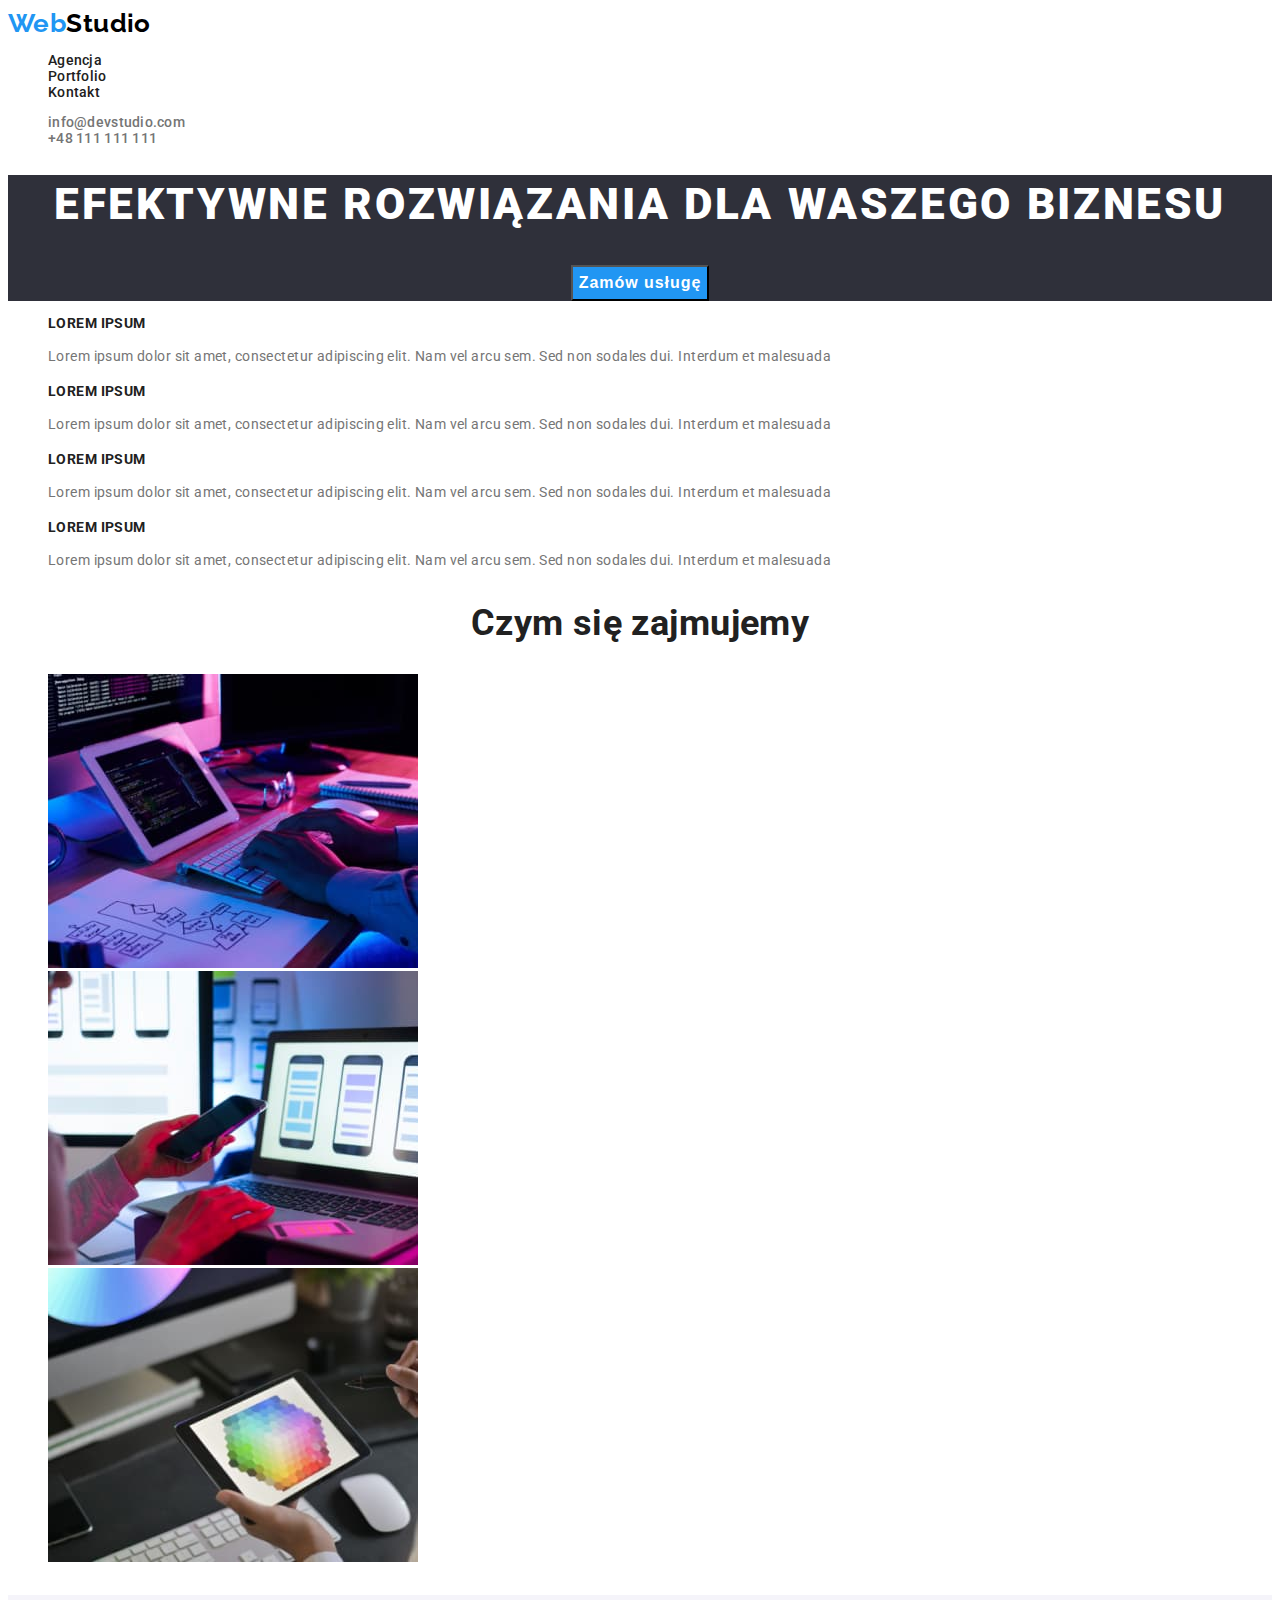
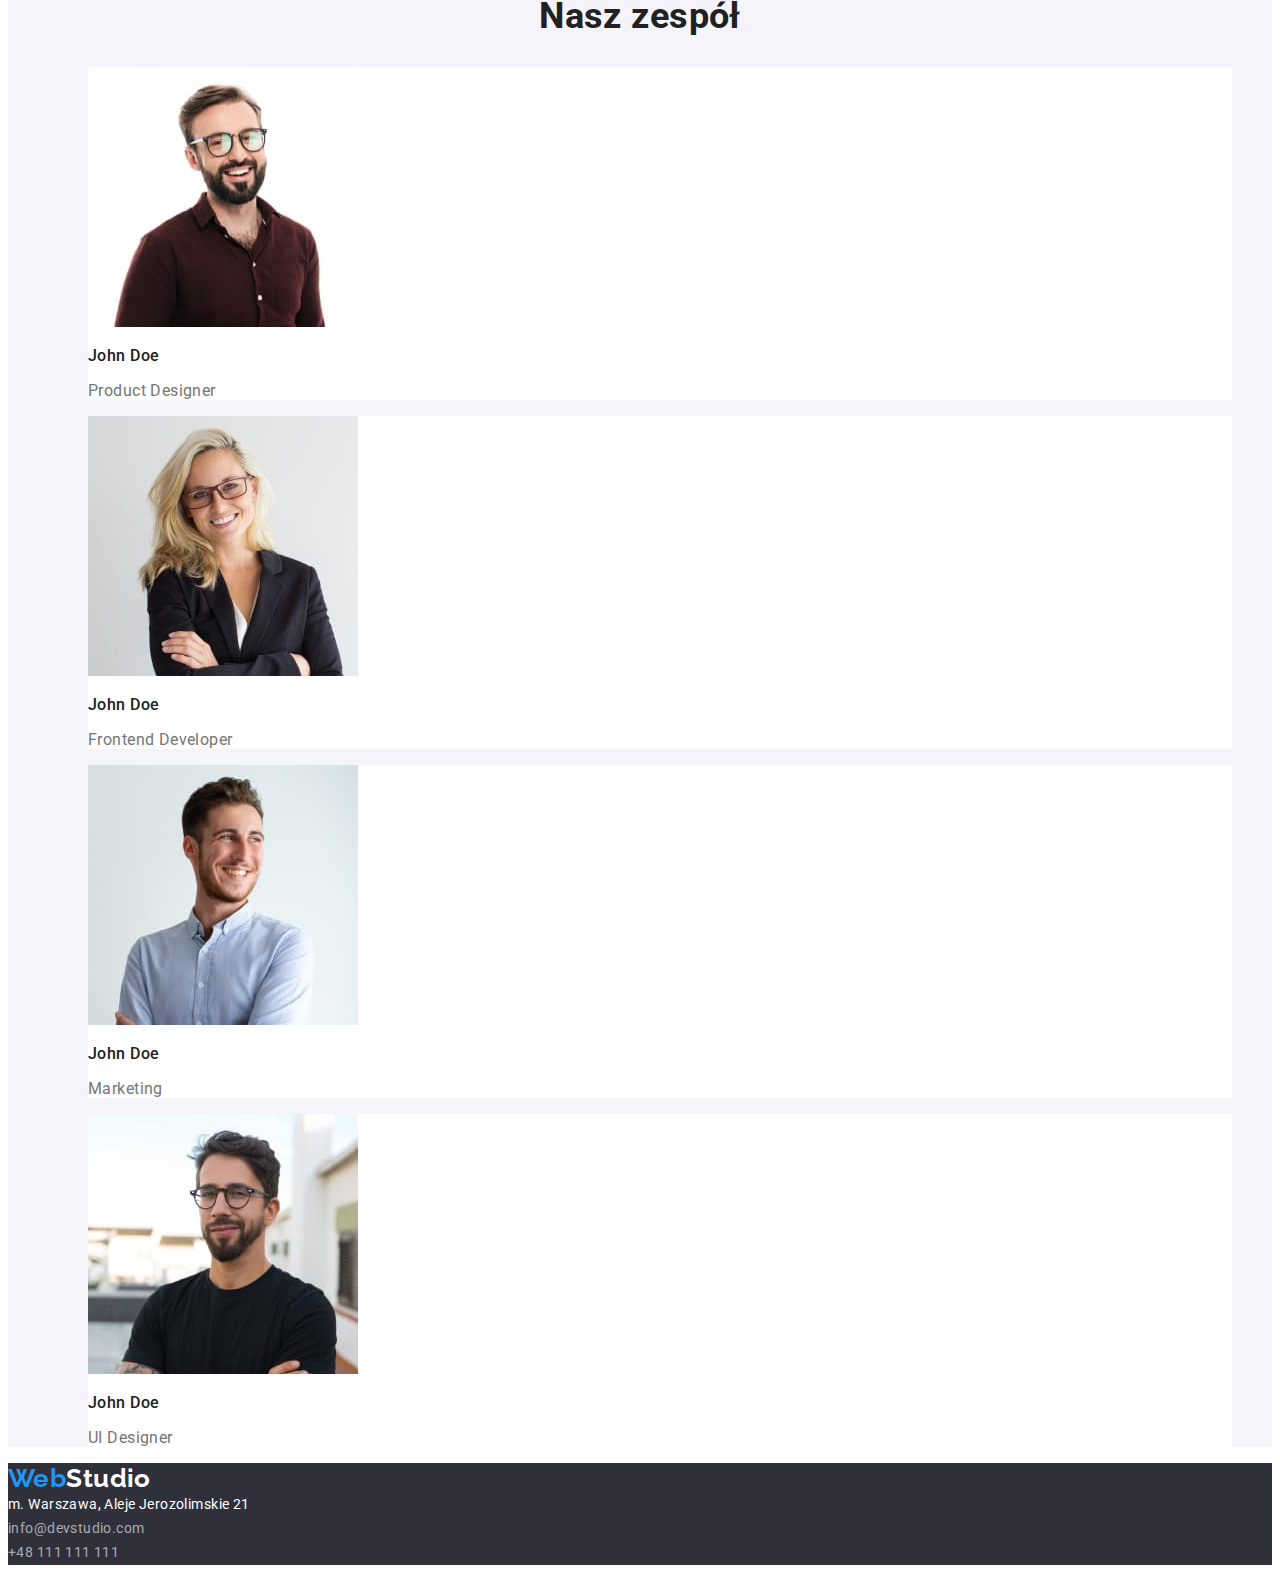
==== index.html @ fa57ab21 "initialize repo" ====
<!DOCTYPE html>
<html lang="pl">
    <head>
        <meta charset="UTF-8" />
        <meta http-equiv="X-UA-Compatible" content="IE=edge" />
        <meta name="viewport" content="width=device-width, initial-scale=1.0" />
        <title>WebStudio</title>
        <link rel="preconnect" href="https://fonts.googleapis.com" />
        <link rel="preconnect" href="https://fonts.gstatic.com" crossorigin />
        <link
            href="https://fonts.googleapis.com/css2?family=Raleway:wght@700&family=Roboto:wght@400;500;700;900&display=swap"
            rel="stylesheet"
        />
        <link rel="stylesheet" href="./css/styles.css" />
    </head>
    <body>
        <header class="header">
            <a class="logo" href="./index.html"
                ><span class="theme-color">Web</span>Studio</a
            >
            <nav class="nav">
                <ul class="nav-items">
                    <li class="header-item nav-item">
                        <a href="./index.html">Agencja</a>
                    </li>
                    <li class="header-item nav-item">
                        <a href="./portfolio.html">Portfolio</a>
                    </li>
                    <li class="header-item nav-item">
                        <a href="#">Kontakt</a>
                    </li>
                </ul>
            </nav>
            <ul class="contact-items">
                <li class="header-item contact-item">
                    <a href="mailto:info@devstudio.com">info@devstudio.com</a>
                </li>
                <li class="header-item contact-item">
                    <a href="tel:+48111111111">+48 111 111 111</a>
                </li>
            </ul>
        </header>
        <main>
            <section class="heading-section">
                <h1 class="heading-title">
                    Efektywne rozwiązania dla waszego biznesu
                </h1>
                <button class="heading-button" type="button">
                    Zamów usługę
                </button>
            </section>
            <section class="lorem-section">
                <ul class="lorem-items">
                    <li class="lorem-item">
                        <h3 class="lorem-title">lorem ipsum</h3>
                        <p class="lorem-text">
                            Lorem ipsum dolor sit amet, consectetur adipiscing
                            elit. Nam vel arcu sem. Sed non sodales dui.
                            Interdum et malesuada
                        </p>
                    </li>
                    <li class="lorem-item">
                        <h3 class="lorem-title">lorem ipsum</h3>
                        <p class="lorem-text">
                            Lorem ipsum dolor sit amet, consectetur adipiscing
                            elit. Nam vel arcu sem. Sed non sodales dui.
                            Interdum et malesuada
                        </p>
                    </li>
                    <li class="lorem-item">
                        <h3 class="lorem-title">lorem ipsum</h3>
                        <p class="lorem-text">
                            Lorem ipsum dolor sit amet, consectetur adipiscing
                            elit. Nam vel arcu sem. Sed non sodales dui.
                            Interdum et malesuada
                        </p>
                    </li>
                    <li class="lorem-item">
                        <h3 class="lorem-title">lorem ipsum</h3>
                        <p class="lorem-text">
                            Lorem ipsum dolor sit amet, consectetur adipiscing
                            elit. Nam vel arcu sem. Sed non sodales dui.
                            Interdum et malesuada
                        </p>
                    </li>
                </ul>
            </section>
            <section class="aboutus-section">
                <h2 class="section-title">Czym się zajmujemy</h2>
                <ul class="aboutus-items">
                    <li class="aboutus-item">
                        <img
                            width="370"
                            height="294"
                            src="./images/img-1.jpg"
                            alt="programista piszący kod na tablecie"
                        />
                    </li>
                    <li class="aboutus-item">
                        <img
                            width="370"
                            height="294"
                            src="./images/img-2.jpg"
                            alt="pracownik i widoczny na ekranie laptopa mobilny wygląd tworzonej aplikacji"
                        />
                    </li>
                    <li class="aboutus-item">
                        <img
                            width="370"
                            height="294"
                            src="./images/img-3.jpg"
                            alt="pracownik dobierający kolor z palety kolorów na tablecie"
                        />
                    </li>
                </ul>
            </section>
            <section class="team-section">
                <h2 class="section-title">Nasz zespół</h2>
                <ul class="team-items">
                    <li class="team-item">
                        <figure class="team-figure">
                            <img
                                class="team-img"
                                width="270"
                                height="260"
                                src="./images/team-1.jpg"
                                alt="zdjęcie Product Designera"
                            />
                            <figcaption>
                                <h3 class="team-name">John Doe</h3>
                                <p class="team-position">Product Designer</p>
                            </figcaption>
                        </figure>
                    </li>
                    <li class="team-item">
                        <figure class="team-figure">
                            <img
                                class="team-img"
                                width="270"
                                height="260"
                                src="./images/team-2.jpg"
                                alt="zdjęcie Frontend Developera"
                            />
                            <figcaption>
                                <h3 class="team-name">John Doe</h3>
                                <p class="team-position">Frontend Developer</p>
                            </figcaption>
                        </figure>
                    </li>
                    <li class="team-item">
                        <figure class="team-figure">
                            <img
                                class="team-img"
                                width="270"
                                height="260"
                                src="./images/team-3.jpg"
                                alt="zdjęcie specjalisty Marketingu"
                            />
                            <figcaption>
                                <h3 class="team-name">John Doe</h3>
                                <p class="team-position">Marketing</p>
                            </figcaption>
                        </figure>
                    </li>
                    <li class="team-item">
                        <figure class="team-figure">
                            <img
                                class="team-img"
                                width="270"
                                height="260"
                                src="./images/team-4.jpg"
                                alt="zdjęcie UI Designera"
                            />
                            <figcaption>
                                <h3 class="team-name">John Doe</h3>
                                <p class="team-position">UI Designer</p>
                            </figcaption>
                        </figure>
                    </li>
                </ul>
            </section>
        </main>
        <footer class="footer">
            <a class="logo" href="./index.html"
                ><span class="theme-color">Web</span>Studio</a
            >
            <address class="address">
                <span class="address-loc"
                    >m. Warszawa, Aleje Jerozolimskie 21</span
                ><br />
                <a class="address-contact" href="mailto:info@devstudio.com"
                    >info@devstudio.com</a
                ><br />
                <a class="address-contact" href="tel:+48111111111"
                    >+48 111 111 111</a
                >
            </address>
        </footer>
    </body>
</html>
---- css/styles.css ----
:root {
    --theme-color: #2196f3;
    --white: #fff;
    --black: #000000;
    --dark-grey: #212121;
    --light-grey: #757575;
    --white-transparent: #ffffff99;
    --background-light: #e5e5e5;
    --background-grey: #f5f4fa;
    --background-dark: #2f303a;
    --portfolio-border: #eeeeee;
}

body {
    font-family: 'Roboto', sans-serif;
    color: var(--dark-grey);
    font-size: 14px;
    letter-spacing: 0.03em;
}

/* header */

.header {
    background-color: var(--white);
}

.header a,
.footer a {
    text-decoration: none;
}

.logo {
    font: 700 26px 'Raleway', sans-serif;
    color: var(--black);
}

.theme-color {
    color: var(--theme-color);
}

.header-item {
    list-style: none;
    font-weight: 500;
    letter-spacing: 0.02em;
}

.nav-item a {
    color: var(--dark-grey);
}

.contact-item a {
    color: var(--light-grey);
}

.header-item a:visited {
    color: inherit;
}

.header-item a:hover,
.header-item a:focus {
    color: var(--theme-color);
}

/* footer */

.footer {
    background-color: var(--background-dark);
}

.footer .logo {
    color: var(--white);
}

.address {
    font-style: normal;
    line-height: 1.71;
}

.address-loc {
    color: var(--white);
}

.address-contact {
    color: var(--white-transparent);
}

.address-contact:hover,
.address-contact:focus {
    color: var(--theme-color);
}

/* AGENCJA */

.section-title {
    font-size: 36px;
    text-align: center;
}

/* heading section */

.heading-section {
    background-color: var(--background-dark);
    text-align: center;
}

.heading-title {
    text-transform: uppercase;
    font-weight: 900;
    font-size: 44px;
    letter-spacing: 0.06em;
    line-height: 1.36;
    color: var(--white);
}

.heading-button {
    font-size: 16px;
    font-weight: 700;
    line-height: 1.88;
    letter-spacing: 0.06em;
    background-color: var(--theme-color);
    color: var(--white);
    cursor: pointer;
}

/* lorem section */

.lorem-section {
    background-color: var(--white);
}

.lorem-item {
    list-style: none;
}

.lorem-title {
    text-transform: uppercase;
    font-size: 14px;
}

.lorem-text {
    line-height: 1.71;
    color: var(--light-grey);
}

/* aboutus section */

.aboutus-section {
    background-color: var(--white);
}

.aboutus-item {
    list-style: none;
}

/* team section */

.team-section {
    background-color: var(--background-grey);
}

.team-item {
    list-style: none;
}

.team-figure {
    background-color: var(--white);
}

.team-name {
    font-weight: 500;
    font-size: 16px;
}

.team-position {
    font-size: 16px;
    color: var(--light-grey);
}

/* PORTFOLIO */

.main {
    background-color: var(--white);
}

.filter-item {
    list-style: none;
}

.filter-btn {
    font-size: 16px;
    font-weight: 500;
    line-height: 1.625;
    background-color: var(--background-grey);
    cursor: pointer;
}

.filter-btn:hover,
.filter-btn:focus {
    background-color: var(--theme-color);
    color: var(--white);
}

.portfolio-item {
    list-style: none;
}

.portfolio-name {
    font-size: 18px;
    font-weight: 700;
    line-height: 2;
    letter-spacing: 0.06em;
}

.portfolio-category {
    font-size: 16px;
    line-height: 1.875;
    color: var(--light-grey);
}
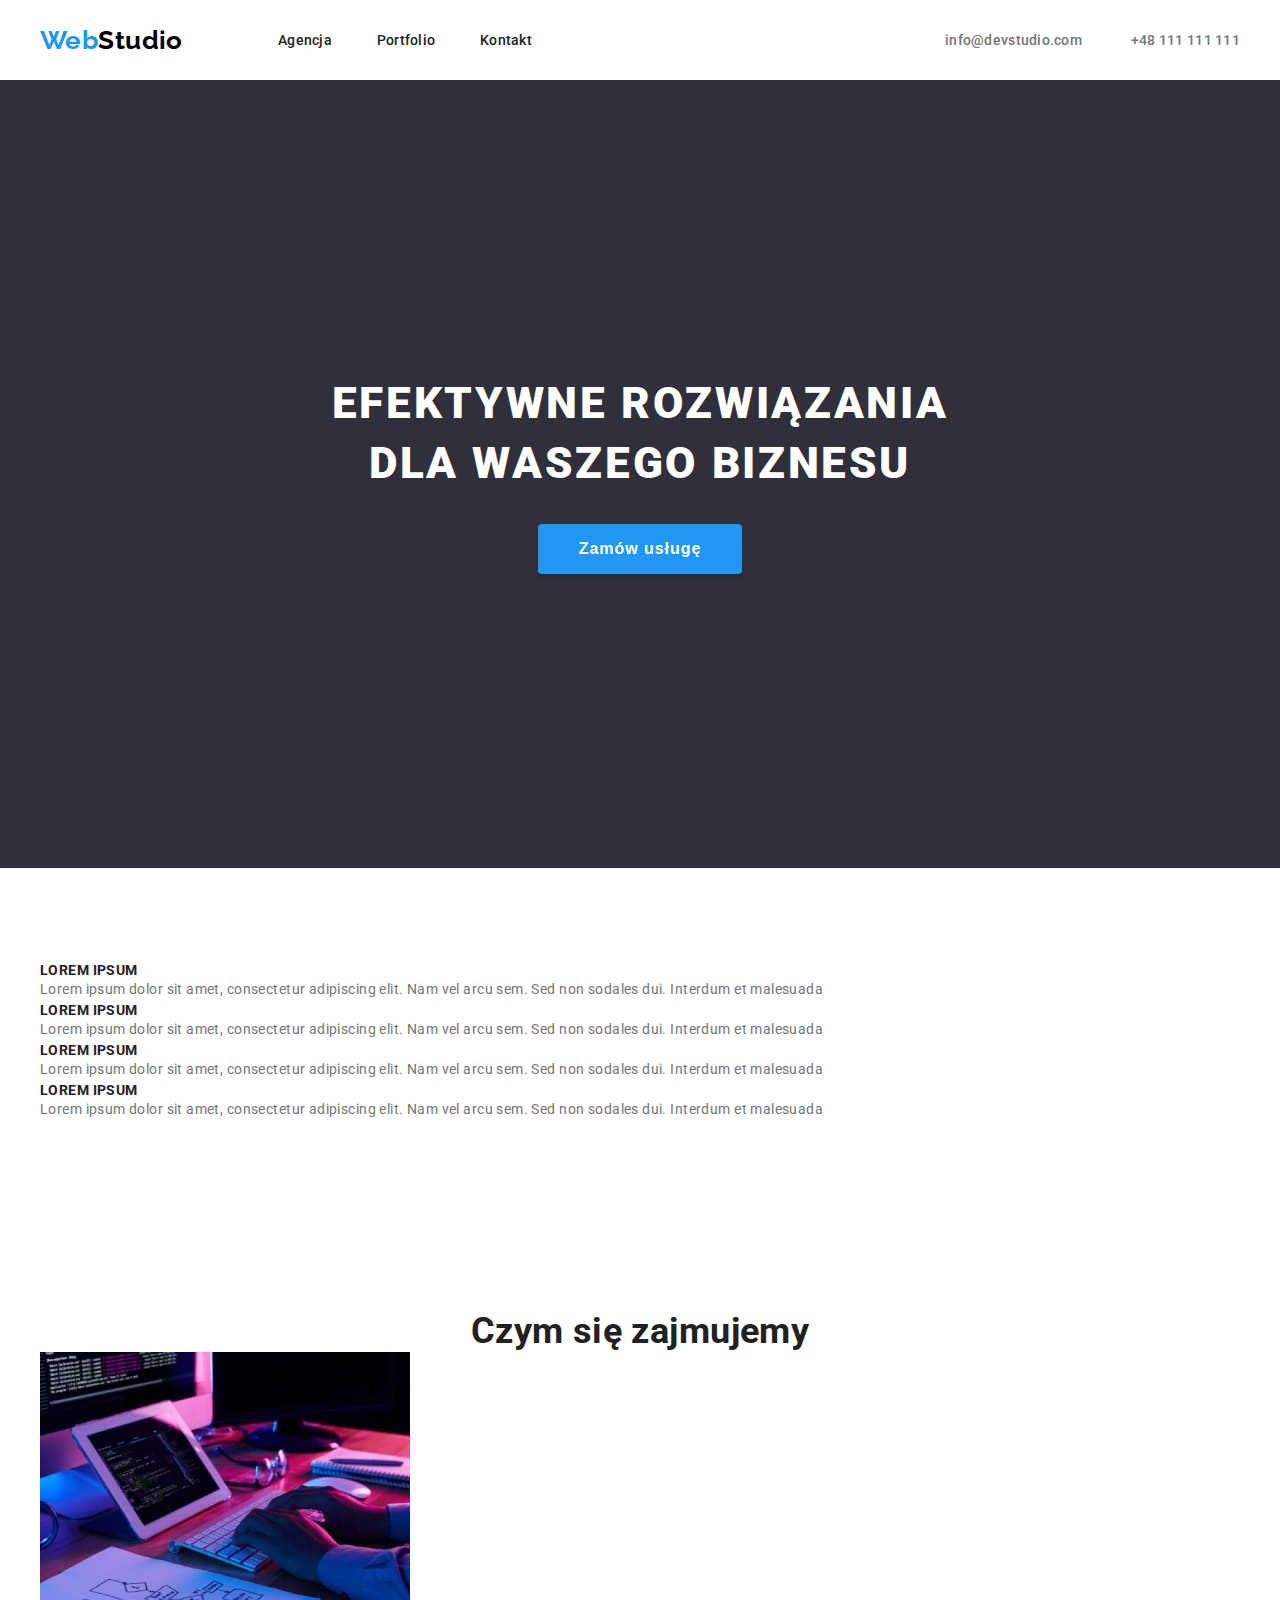
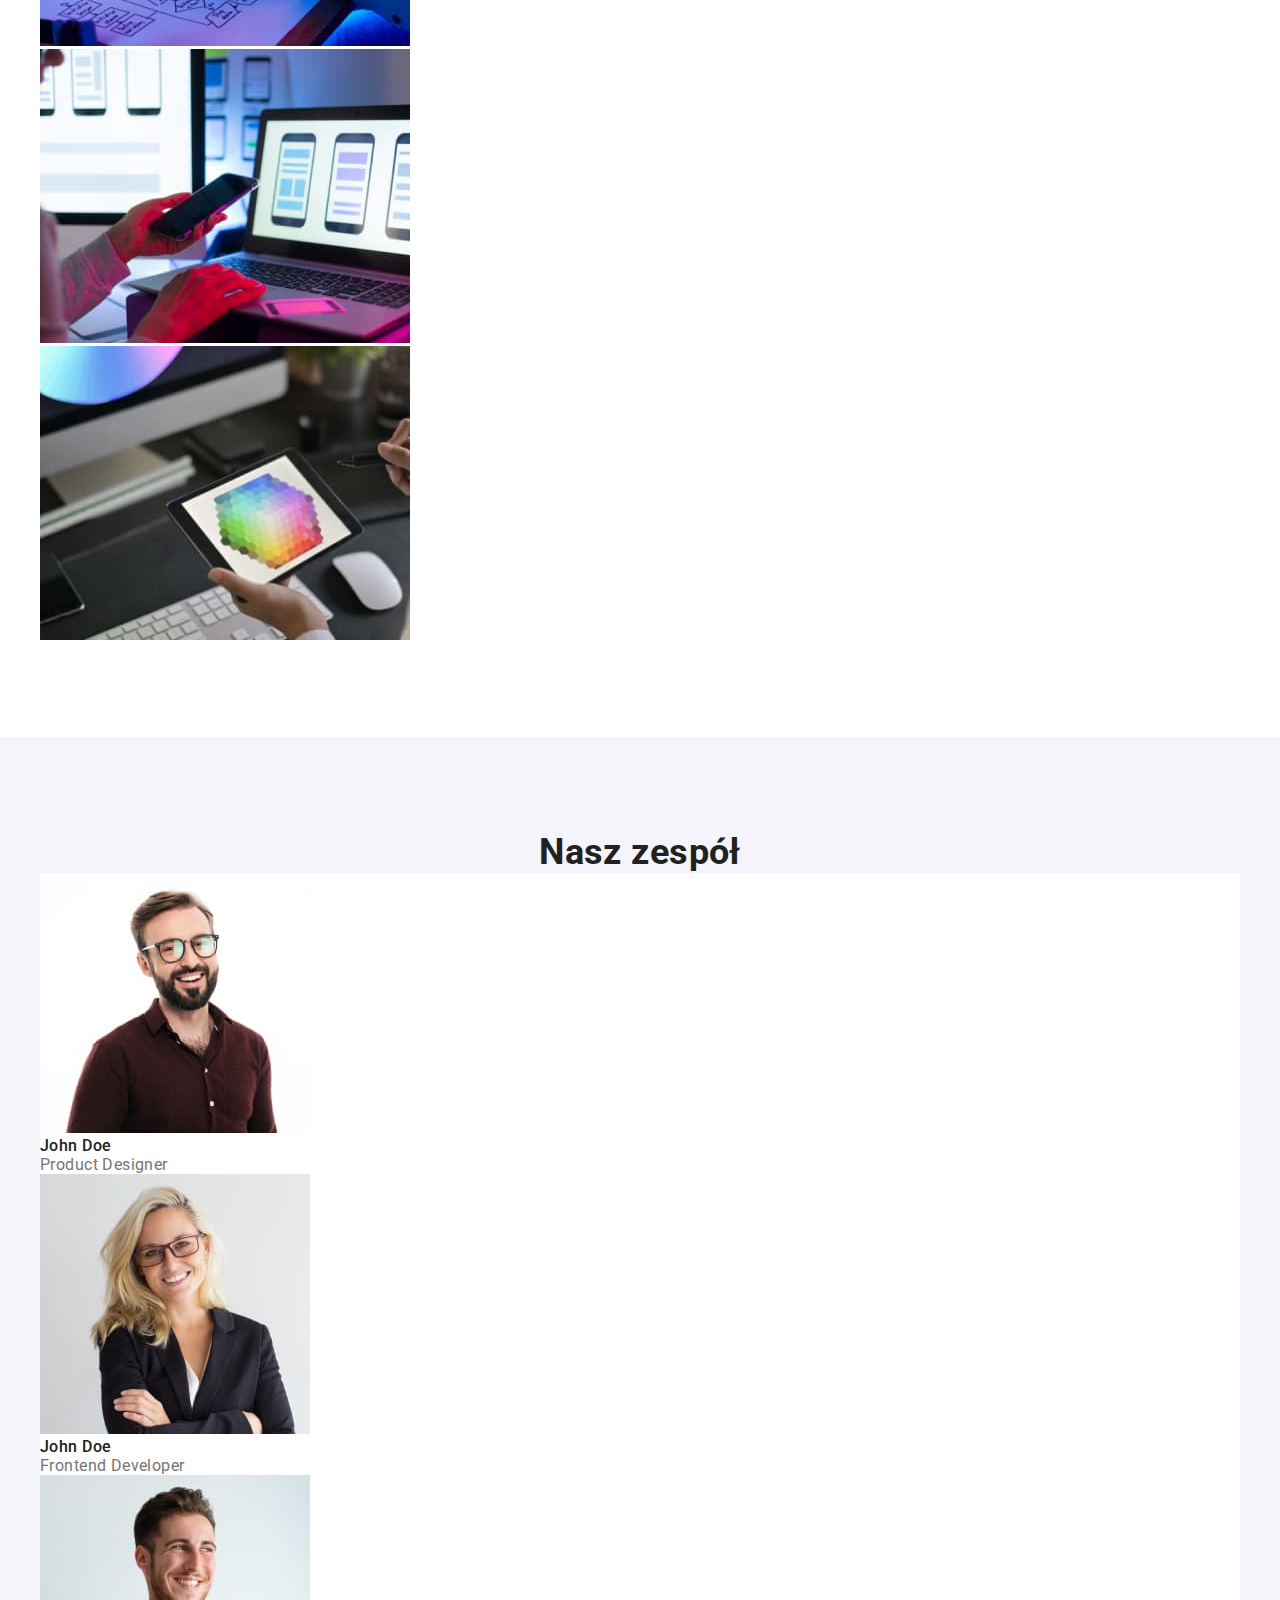
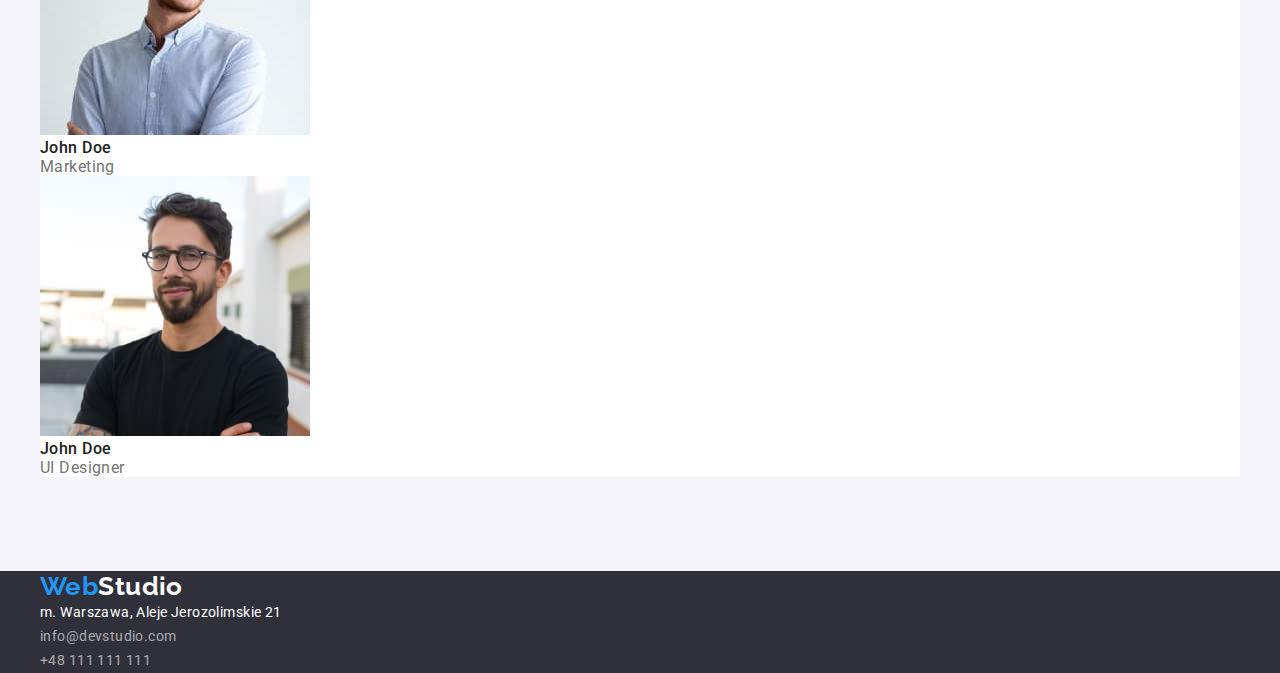
==== commit 539cad5e: "added containers; styles for header and heading section" ====
--- a/index.html
+++ b/index.html
@@ -1,200 +1,212 @@
 <!DOCTYPE html>
 <html lang="pl">
-    <head>
-        <meta charset="UTF-8" />
-        <meta http-equiv="X-UA-Compatible" content="IE=edge" />
-        <meta name="viewport" content="width=device-width, initial-scale=1.0" />
-        <title>WebStudio</title>
-        <link rel="preconnect" href="https://fonts.googleapis.com" />
-        <link rel="preconnect" href="https://fonts.gstatic.com" crossorigin />
-        <link
-            href="https://fonts.googleapis.com/css2?family=Raleway:wght@700&family=Roboto:wght@400;500;700;900&display=swap"
-            rel="stylesheet"
-        />
-        <link rel="stylesheet" href="./css/styles.css" />
-    </head>
-    <body>
-        <header class="header">
-            <a class="logo" href="./index.html"
+  <head>
+    <meta charset="UTF-8" />
+    <meta http-equiv="X-UA-Compatible" content="IE=edge" />
+    <meta name="viewport" content="width=device-width, initial-scale=1.0" />
+    <title>WebStudio</title>
+    <link rel="preconnect" href="https://fonts.googleapis.com" />
+    <link rel="preconnect" href="https://fonts.gstatic.com" crossorigin />
+    <link
+      href="https://fonts.googleapis.com/css2?family=Raleway:wght@700&family=Roboto:wght@400;500;700;900&display=swap"
+      rel="stylesheet"
+    />
+    <link
+      rel="stylesheet"
+      href="https://cdnjs.cloudflare.com/ajax/libs/modern-normalize/1.1.0/modern-normalize.min.css"
+      integrity="sha512-wpPYUAdjBVSE4KJnH1VR1HeZfpl1ub8YT/NKx4PuQ5NmX2tKuGu6U/JRp5y+Y8XG2tV+wKQpNHVUX03MfMFn9Q=="
+      crossorigin="anonymous"
+      referrerpolicy="no-referrer"
+    />
+    <link rel="stylesheet" href="./css/styles.css" />
+  </head>
+  <body>
+    <header class="header">
+      <div class="container">
+          <div class="header-left-side">
+              <a class="logo" href="./index.html"
                 ><span class="theme-color">Web</span>Studio</a
-            >
-            <nav class="nav">
+              >
+              <nav class="nav">
                 <ul class="nav-items">
-                    <li class="header-item nav-item">
-                        <a href="./index.html">Agencja</a>
-                    </li>
-                    <li class="header-item nav-item">
-                        <a href="./portfolio.html">Portfolio</a>
-                    </li>
-                    <li class="header-item nav-item">
-                        <a href="#">Kontakt</a>
-                    </li>
+                  <li class="header-item nav-item">
+                    <a href="./index.html">Agencja</a>
+                  </li>
+                  <li class="header-item nav-item">
+                    <a href="./portfolio.html">Portfolio</a>
+                  </li>
+                  <li class="header-item nav-item">
+                    <a href="#">Kontakt</a>
+                  </li>
                 </ul>
-            </nav>
-            <ul class="contact-items">
+              </nav>
+          </div>
+          <div class="contact-box">
+              <ul class="contact-items">
                 <li class="header-item contact-item">
-                    <a href="mailto:info@devstudio.com">info@devstudio.com</a>
+                  <a href="mailto:info@devstudio.com">info@devstudio.com</a>
                 </li>
                 <li class="header-item contact-item">
-                    <a href="tel:+48111111111">+48 111 111 111</a>
+                  <a href="tel:+48111111111">+48 111 111 111</a>
                 </li>
+              </ul>
+          </div>
+      </div>
+    </header>
+    <main>
+      <section class="heading section">
+        <div class="container">
+            <h1 class="heading-title">Efektywne rozwiązania dla waszego biznesu</h1>
+            <button class="heading-button" type="button">Zamów usługę</button>
+        </div>
+      </section>
+      <section class="lorem section">
+        <div class="container">
+            <ul class="lorem-items">
+              <li class="lorem-item">
+                <h3 class="lorem-title">lorem ipsum</h3>
+                <p class="lorem-text">
+                  Lorem ipsum dolor sit amet, consectetur adipiscing elit. Nam vel
+                  arcu sem. Sed non sodales dui. Interdum et malesuada
+                </p>
+              </li>
+              <li class="lorem-item">
+                <h3 class="lorem-title">lorem ipsum</h3>
+                <p class="lorem-text">
+                  Lorem ipsum dolor sit amet, consectetur adipiscing elit. Nam vel
+                  arcu sem. Sed non sodales dui. Interdum et malesuada
+                </p>
+              </li>
+              <li class="lorem-item">
+                <h3 class="lorem-title">lorem ipsum</h3>
+                <p class="lorem-text">
+                  Lorem ipsum dolor sit amet, consectetur adipiscing elit. Nam vel
+                  arcu sem. Sed non sodales dui. Interdum et malesuada
+                </p>
+              </li>
+              <li class="lorem-item">
+                <h3 class="lorem-title">lorem ipsum</h3>
+                <p class="lorem-text">
+                  Lorem ipsum dolor sit amet, consectetur adipiscing elit. Nam vel
+                  arcu sem. Sed non sodales dui. Interdum et malesuada
+                </p>
+              </li>
             </ul>
-        </header>
-        <main>
-            <section class="heading-section">
-                <h1 class="heading-title">
-                    Efektywne rozwiązania dla waszego biznesu
-                </h1>
-                <button class="heading-button" type="button">
-                    Zamów usługę
-                </button>
-            </section>
-            <section class="lorem-section">
-                <ul class="lorem-items">
-                    <li class="lorem-item">
-                        <h3 class="lorem-title">lorem ipsum</h3>
-                        <p class="lorem-text">
-                            Lorem ipsum dolor sit amet, consectetur adipiscing
-                            elit. Nam vel arcu sem. Sed non sodales dui.
-                            Interdum et malesuada
-                        </p>
-                    </li>
-                    <li class="lorem-item">
-                        <h3 class="lorem-title">lorem ipsum</h3>
-                        <p class="lorem-text">
-                            Lorem ipsum dolor sit amet, consectetur adipiscing
-                            elit. Nam vel arcu sem. Sed non sodales dui.
-                            Interdum et malesuada
-                        </p>
-                    </li>
-                    <li class="lorem-item">
-                        <h3 class="lorem-title">lorem ipsum</h3>
-                        <p class="lorem-text">
-                            Lorem ipsum dolor sit amet, consectetur adipiscing
-                            elit. Nam vel arcu sem. Sed non sodales dui.
-                            Interdum et malesuada
-                        </p>
-                    </li>
-                    <li class="lorem-item">
-                        <h3 class="lorem-title">lorem ipsum</h3>
-                        <p class="lorem-text">
-                            Lorem ipsum dolor sit amet, consectetur adipiscing
-                            elit. Nam vel arcu sem. Sed non sodales dui.
-                            Interdum et malesuada
-                        </p>
-                    </li>
-                </ul>
-            </section>
-            <section class="aboutus-section">
-                <h2 class="section-title">Czym się zajmujemy</h2>
-                <ul class="aboutus-items">
-                    <li class="aboutus-item">
-                        <img
-                            width="370"
-                            height="294"
-                            src="./images/img-1.jpg"
-                            alt="programista piszący kod na tablecie"
-                        />
-                    </li>
-                    <li class="aboutus-item">
-                        <img
-                            width="370"
-                            height="294"
-                            src="./images/img-2.jpg"
-                            alt="pracownik i widoczny na ekranie laptopa mobilny wygląd tworzonej aplikacji"
-                        />
-                    </li>
-                    <li class="aboutus-item">
-                        <img
-                            width="370"
-                            height="294"
-                            src="./images/img-3.jpg"
-                            alt="pracownik dobierający kolor z palety kolorów na tablecie"
-                        />
-                    </li>
-                </ul>
-            </section>
-            <section class="team-section">
-                <h2 class="section-title">Nasz zespół</h2>
-                <ul class="team-items">
-                    <li class="team-item">
-                        <figure class="team-figure">
-                            <img
-                                class="team-img"
-                                width="270"
-                                height="260"
-                                src="./images/team-1.jpg"
-                                alt="zdjęcie Product Designera"
-                            />
-                            <figcaption>
-                                <h3 class="team-name">John Doe</h3>
-                                <p class="team-position">Product Designer</p>
-                            </figcaption>
-                        </figure>
-                    </li>
-                    <li class="team-item">
-                        <figure class="team-figure">
-                            <img
-                                class="team-img"
-                                width="270"
-                                height="260"
-                                src="./images/team-2.jpg"
-                                alt="zdjęcie Frontend Developera"
-                            />
-                            <figcaption>
-                                <h3 class="team-name">John Doe</h3>
-                                <p class="team-position">Frontend Developer</p>
-                            </figcaption>
-                        </figure>
-                    </li>
-                    <li class="team-item">
-                        <figure class="team-figure">
-                            <img
-                                class="team-img"
-                                width="270"
-                                height="260"
-                                src="./images/team-3.jpg"
-                                alt="zdjęcie specjalisty Marketingu"
-                            />
-                            <figcaption>
-                                <h3 class="team-name">John Doe</h3>
-                                <p class="team-position">Marketing</p>
-                            </figcaption>
-                        </figure>
-                    </li>
-                    <li class="team-item">
-                        <figure class="team-figure">
-                            <img
-                                class="team-img"
-                                width="270"
-                                height="260"
-                                src="./images/team-4.jpg"
-                                alt="zdjęcie UI Designera"
-                            />
-                            <figcaption>
-                                <h3 class="team-name">John Doe</h3>
-                                <p class="team-position">UI Designer</p>
-                            </figcaption>
-                        </figure>
-                    </li>
-                </ul>
-            </section>
-        </main>
-        <footer class="footer">
-            <a class="logo" href="./index.html"
-                ><span class="theme-color">Web</span>Studio</a
-            >
-            <address class="address">
-                <span class="address-loc"
-                    >m. Warszawa, Aleje Jerozolimskie 21</span
-                ><br />
-                <a class="address-contact" href="mailto:info@devstudio.com"
-                    >info@devstudio.com</a
-                ><br />
-                <a class="address-contact" href="tel:+48111111111"
-                    >+48 111 111 111</a
-                >
-            </address>
-        </footer>
-    </body>
+        </div>
+      </section>
+      <section class="aboutus section">
+        <div class="container">
+            <h2 class="section-title">Czym się zajmujemy</h2>
+            <ul class="aboutus-items">
+              <li class="aboutus-item">
+                <img
+                  width="370"
+                  height="294"
+                  src="./images/img-1.jpg"
+                  alt="programista piszący kod na tablecie"
+                />
+              </li>
+              <li class="aboutus-item">
+                <img
+                  width="370"
+                  height="294"
+                  src="./images/img-2.jpg"
+                  alt="pracownik i widoczny na ekranie laptopa mobilny wygląd tworzonej aplikacji"
+                />
+              </li>
+              <li class="aboutus-item">
+                <img
+                  width="370"
+                  height="294"
+                  src="./images/img-3.jpg"
+                  alt="pracownik dobierający kolor z palety kolorów na tablecie"
+                />
+              </li>
+            </ul>
+        </div>
+      </section>
+      <section class="team section">
+        <div class="container">
+            <h2 class="section-title">Nasz zespół</h2>
+            <ul class="team-items">
+              <li class="team-item">
+                <figure class="team-figure">
+                  <img
+                    class="team-img"
+                    width="270"
+                    height="260"
+                    src="./images/team-1.jpg"
+                    alt="zdjęcie Product Designera"
+                  />
+                  <figcaption>
+                    <h3 class="team-name">John Doe</h3>
+                    <p class="team-position">Product Designer</p>
+                  </figcaption>
+                </figure>
+              </li>
+              <li class="team-item">
+                <figure class="team-figure">
+                  <img
+                    class="team-img"
+                    width="270"
+                    height="260"
+                    src="./images/team-2.jpg"
+                    alt="zdjęcie Frontend Developera"
+                  />
+                  <figcaption>
+                    <h3 class="team-name">John Doe</h3>
+                    <p class="team-position">Frontend Developer</p>
+                  </figcaption>
+                </figure>
+              </li>
+              <li class="team-item">
+                <figure class="team-figure">
+                  <img
+                    class="team-img"
+                    width="270"
+                    height="260"
+                    src="./images/team-3.jpg"
+                    alt="zdjęcie specjalisty Marketingu"
+                  />
+                  <figcaption>
+                    <h3 class="team-name">John Doe</h3>
+                    <p class="team-position">Marketing</p>
+                  </figcaption>
+                </figure>
+              </li>
+              <li class="team-item">
+                <figure class="team-figure">
+                  <img
+                    class="team-img"
+                    width="270"
+                    height="260"
+                    src="./images/team-4.jpg"
+                    alt="zdjęcie UI Designera"
+                  />
+                  <figcaption>
+                    <h3 class="team-name">John Doe</h3>
+                    <p class="team-position">UI Designer</p>
+                  </figcaption>
+                </figure>
+              </li>
+            </ul>
+        </div>
+      </section>
+    </main>
+    <footer class="footer">
+      <div class="container">
+          <a class="logo" href="./index.html"
+            ><span class="theme-color">Web</span>Studio</a
+          >
+          <address class="address">
+            <span class="address-loc">m. Warszawa, Aleje Jerozolimskie 21</span
+            ><br />
+            <a class="address-contact" href="mailto:info@devstudio.com"
+              >info@devstudio.com</a
+            ><br />
+            <a class="address-contact" href="tel:+48111111111">+48 111 111 111</a>
+          </address>
+      </div>
+    </footer>
+  </body>
 </html>
--- a/css/styles.css
+++ b/css/styles.css
@@ -1,218 +1,258 @@
 :root {
-    --theme-color: #2196f3;
-    --white: #fff;
-    --black: #000000;
-    --dark-grey: #212121;
-    --light-grey: #757575;
-    --white-transparent: #ffffff99;
-    --background-light: #e5e5e5;
-    --background-grey: #f5f4fa;
-    --background-dark: #2f303a;
-    --portfolio-border: #eeeeee;
+  --theme-color: #2196f3;
+  --white: #fff;
+  --black: #000000;
+  --dark-grey: #212121;
+  --light-grey: #757575;
+  --white-transparent: #ffffff99;
+  --background-light: #e5e5e5;
+  --background-grey: #f5f4fa;
+  --background-dark: #2f303a;
+  --portfolio-border: #eeeeee;
+}
+
+* {
+  margin: 0;
+  padding: 0;
 }
 
 body {
-    font-family: 'Roboto', sans-serif;
-    color: var(--dark-grey);
-    font-size: 14px;
-    letter-spacing: 0.03em;
+  font-family: 'Roboto', sans-serif;
+  color: var(--dark-grey);
+  font-size: 14px;
+  letter-spacing: 0.03em;
+}
+
+ul {
+  list-style: none;
+}
+
+.section {
+  padding: 94px 0;
+}
+
+.container {
+  max-width: 1200px;
+  margin: 0 auto;
+  padding: 0 15px;
 }
 
 /* header */
 
 .header {
-    background-color: var(--white);
+  background-color: var(--white);
+}
+
+.header .container,
+.header-left-side,
+.nav-items,
+.contact-items {
+  display: flex;
+  justify-content: space-between;
+  align-items: center;
+}
+
+.header .container {
+  height: 80px;
+}
+
+.header-left-side {
+  max-width: 492px;
+  width: 100%;
+}
+
+.nav {
+  max-width: 254px;
+  width: 100%;
+}
+
+.contact-box {
+  max-width: 295px;
+  width: 100%;
 }
 
 .header a,
 .footer a {
-    text-decoration: none;
+  text-decoration: none;
 }
 
 .logo {
-    font: 700 26px 'Raleway', sans-serif;
-    color: var(--black);
+  font: 700 26px 'Raleway', sans-serif;
+  color: var(--black);
 }
 
 .theme-color {
-    color: var(--theme-color);
+  color: var(--theme-color);
 }
 
 .header-item {
-    list-style: none;
-    font-weight: 500;
-    letter-spacing: 0.02em;
+  font-weight: 500;
+  letter-spacing: 0.02em;
 }
 
 .nav-item a {
-    color: var(--dark-grey);
+  color: var(--dark-grey);
 }
 
 .contact-item a {
-    color: var(--light-grey);
+  color: var(--light-grey);
 }
 
 .header-item a:visited {
-    color: inherit;
+  color: inherit;
 }
 
 .header-item a:hover,
 .header-item a:focus {
-    color: var(--theme-color);
+  color: var(--theme-color);
 }
 
 /* footer */
 
 .footer {
-    background-color: var(--background-dark);
+  background-color: var(--background-dark);
 }
 
 .footer .logo {
-    color: var(--white);
+  color: var(--white);
 }
 
 .address {
-    font-style: normal;
-    line-height: 1.71;
+  font-style: normal;
+  line-height: 1.71;
 }
 
 .address-loc {
-    color: var(--white);
+  color: var(--white);
 }
 
 .address-contact {
-    color: var(--white-transparent);
+  color: var(--white-transparent);
 }
 
 .address-contact:hover,
 .address-contact:focus {
-    color: var(--theme-color);
+  color: var(--theme-color);
 }
 
 /* AGENCJA */
 
 .section-title {
-    font-size: 36px;
-    text-align: center;
+  font-size: 36px;
+  text-align: center;
 }
 
 /* heading section */
 
-.heading-section {
-    background-color: var(--background-dark);
-    text-align: center;
+.heading {
+  height: 600px;
+  text-align: center;
+  background-color: var(--background-dark);
+}
+
+.heading .container {
+  height: 100%;
+  display: flex;
+  flex-direction: column;
+  justify-content: center;
+  align-items: center;
 }
 
 .heading-title {
-    text-transform: uppercase;
-    font-weight: 900;
-    font-size: 44px;
-    letter-spacing: 0.06em;
-    line-height: 1.36;
-    color: var(--white);
+  margin-bottom: 30px;
+  max-width: 696px;
+  text-transform: uppercase;
+  font-weight: 900;
+  font-size: 44px;
+  letter-spacing: 0.06em;
+  line-height: 1.36;
+  color: var(--white);
 }
 
 .heading-button {
-    font-size: 16px;
-    font-weight: 700;
-    line-height: 1.88;
-    letter-spacing: 0.06em;
-    background-color: var(--theme-color);
-    color: var(--white);
-    cursor: pointer;
+  padding: 10px 41px;
+  border: none;
+  border-radius: 4px;
+  font-size: 16px;
+  font-weight: 700;
+  line-height: 1.875;
+  letter-spacing: 0.06em;
+  background-color: var(--theme-color);
+  color: var(--white);
+  box-shadow: 0px 4px 4px rgba(0, 0, 0, 0.15);
+  cursor: pointer;
 }
 
 /* lorem section */
 
-.lorem-section {
-    background-color: var(--white);
-}
-
-.lorem-item {
-    list-style: none;
+.lorem {
+  background-color: var(--white);
 }
 
 .lorem-title {
-    text-transform: uppercase;
-    font-size: 14px;
+  text-transform: uppercase;
+  font-size: 14px;
 }
 
 .lorem-text {
-    line-height: 1.71;
-    color: var(--light-grey);
+  line-height: 1.71;
+  color: var(--light-grey);
 }
 
 /* aboutus section */
 
-.aboutus-section {
-    background-color: var(--white);
-}
-
-.aboutus-item {
-    list-style: none;
+.aboutus {
+  background-color: var(--white);
 }
 
 /* team section */
 
-.team-section {
-    background-color: var(--background-grey);
-}
-
-.team-item {
-    list-style: none;
+.team {
+  background-color: var(--background-grey);
 }
 
 .team-figure {
-    background-color: var(--white);
+  background-color: var(--white);
 }
 
 .team-name {
-    font-weight: 500;
-    font-size: 16px;
+  font-weight: 500;
+  font-size: 16px;
 }
 
 .team-position {
-    font-size: 16px;
-    color: var(--light-grey);
+  font-size: 16px;
+  color: var(--light-grey);
 }
 
 /* PORTFOLIO */
 
-.main {
-    background-color: var(--white);
-}
-
-.filter-item {
-    list-style: none;
+.portfolio {
+  background-color: var(--white);
 }
 
 .filter-btn {
-    font-size: 16px;
-    font-weight: 500;
-    line-height: 1.625;
-    background-color: var(--background-grey);
-    cursor: pointer;
+  font-size: 16px;
+  font-weight: 500;
+  line-height: 1.625;
+  background-color: var(--background-grey);
+  cursor: pointer;
 }
 
 .filter-btn:hover,
 .filter-btn:focus {
-    background-color: var(--theme-color);
-    color: var(--white);
-}
-
-.portfolio-item {
-    list-style: none;
+  background-color: var(--theme-color);
+  color: var(--white);
 }
 
 .portfolio-name {
-    font-size: 18px;
-    font-weight: 700;
-    line-height: 2;
-    letter-spacing: 0.06em;
+  font-size: 18px;
+  line-height: 2;
+  letter-spacing: 0.06em;
 }
 
 .portfolio-category {
-    font-size: 16px;
-    line-height: 1.875;
-    color: var(--light-grey);
-}
+  font-size: 16px;
+  line-height: 1.875;
+  color: var(--light-grey);
+}
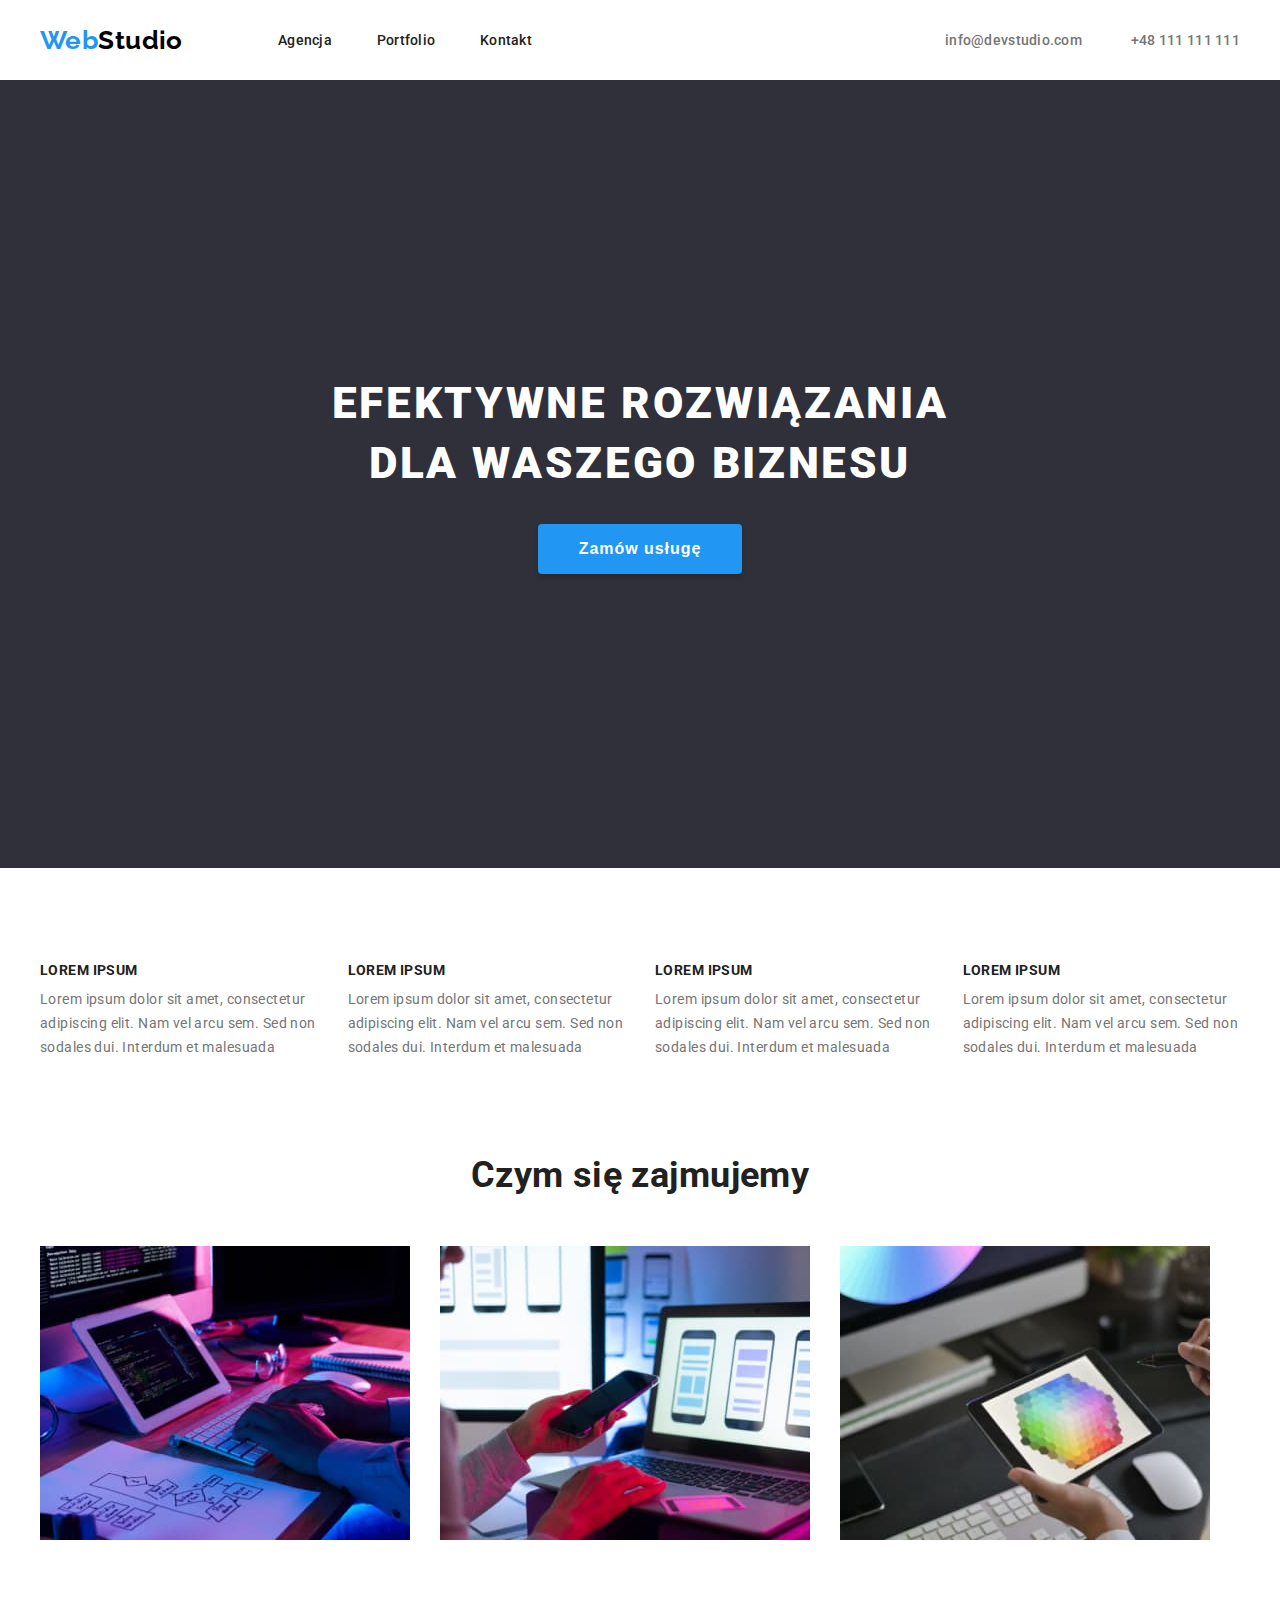
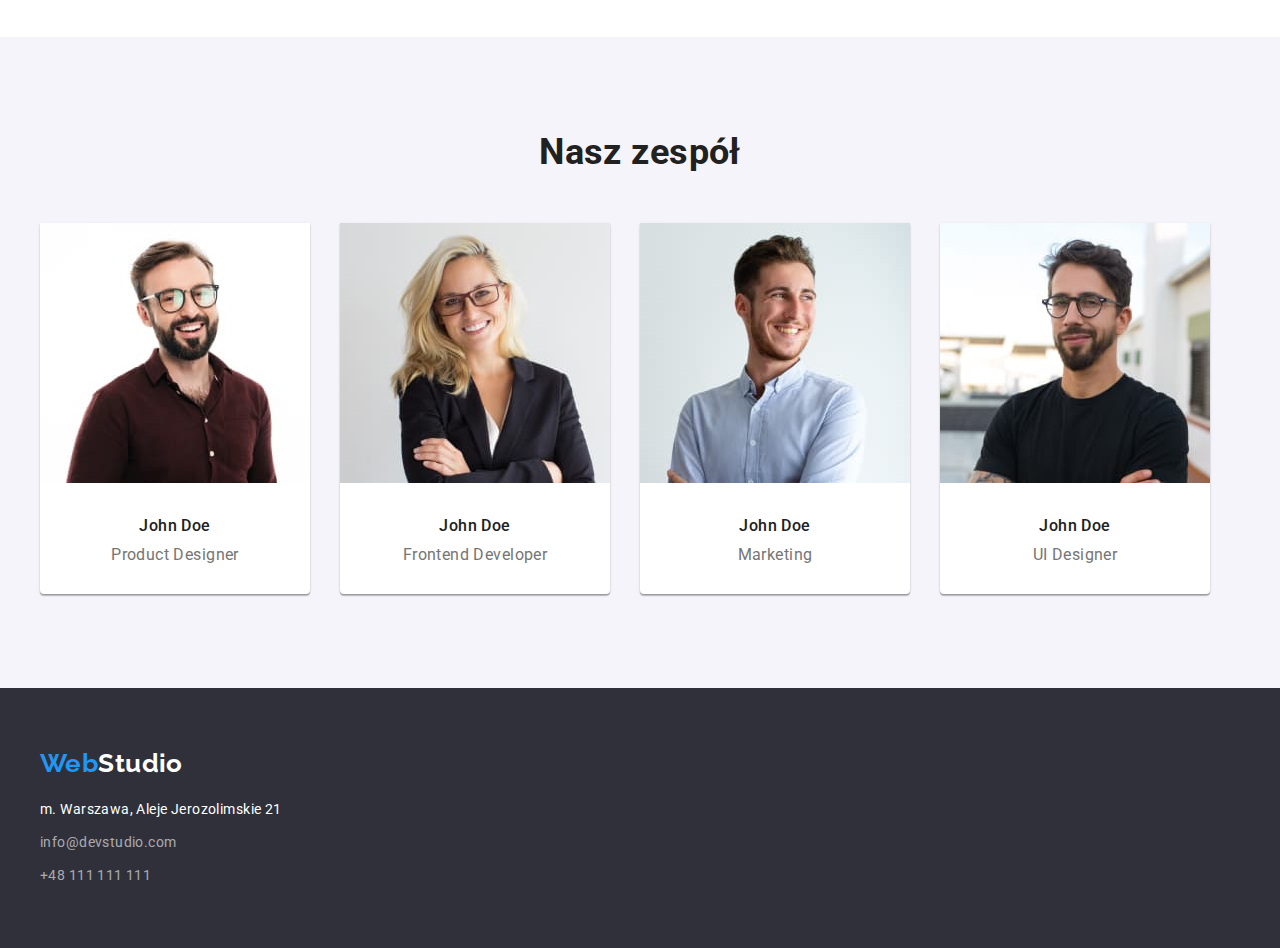
==== commit 305199f5: "styles for all index sections" ====
--- a/index.html
+++ b/index.html
@@ -23,189 +23,196 @@
   <body>
     <header class="header">
       <div class="container">
-          <div class="header-left-side">
-              <a class="logo" href="./index.html"
-                ><span class="theme-color">Web</span>Studio</a
-              >
-              <nav class="nav">
-                <ul class="nav-items">
-                  <li class="header-item nav-item">
-                    <a href="./index.html">Agencja</a>
-                  </li>
-                  <li class="header-item nav-item">
-                    <a href="./portfolio.html">Portfolio</a>
-                  </li>
-                  <li class="header-item nav-item">
-                    <a href="#">Kontakt</a>
-                  </li>
-                </ul>
-              </nav>
-          </div>
-          <div class="contact-box">
-              <ul class="contact-items">
-                <li class="header-item contact-item">
-                  <a href="mailto:info@devstudio.com">info@devstudio.com</a>
-                </li>
-                <li class="header-item contact-item">
-                  <a href="tel:+48111111111">+48 111 111 111</a>
-                </li>
-              </ul>
-          </div>
+        <div class="header-left-side">
+          <a class="logo" href="./index.html"
+            ><span class="theme-color">Web</span>Studio</a
+          >
+          <nav class="nav">
+            <ul class="nav-items">
+              <li class="header-item nav-item">
+                <a href="./index.html">Agencja</a>
+              </li>
+              <li class="header-item nav-item">
+                <a href="./portfolio.html">Portfolio</a>
+              </li>
+              <li class="header-item nav-item">
+                <a href="#">Kontakt</a>
+              </li>
+            </ul>
+          </nav>
+        </div>
+        <div class="contact-box">
+          <ul class="contact-items">
+            <li class="header-item contact-item">
+              <a href="mailto:info@devstudio.com">info@devstudio.com</a>
+            </li>
+            <li class="header-item contact-item">
+              <a href="tel:+48111111111">+48 111 111 111</a>
+            </li>
+          </ul>
+        </div>
       </div>
     </header>
     <main>
       <section class="heading section">
         <div class="container">
-            <h1 class="heading-title">Efektywne rozwiązania dla waszego biznesu</h1>
-            <button class="heading-button" type="button">Zamów usługę</button>
+          <h1 class="heading-title">
+            Efektywne rozwiązania dla waszego biznesu
+          </h1>
+          <button class="heading-button" type="button">Zamów usługę</button>
         </div>
       </section>
       <section class="lorem section">
         <div class="container">
-            <ul class="lorem-items">
-              <li class="lorem-item">
-                <h3 class="lorem-title">lorem ipsum</h3>
-                <p class="lorem-text">
-                  Lorem ipsum dolor sit amet, consectetur adipiscing elit. Nam vel
-                  arcu sem. Sed non sodales dui. Interdum et malesuada
-                </p>
-              </li>
-              <li class="lorem-item">
-                <h3 class="lorem-title">lorem ipsum</h3>
-                <p class="lorem-text">
-                  Lorem ipsum dolor sit amet, consectetur adipiscing elit. Nam vel
-                  arcu sem. Sed non sodales dui. Interdum et malesuada
-                </p>
-              </li>
-              <li class="lorem-item">
-                <h3 class="lorem-title">lorem ipsum</h3>
-                <p class="lorem-text">
-                  Lorem ipsum dolor sit amet, consectetur adipiscing elit. Nam vel
-                  arcu sem. Sed non sodales dui. Interdum et malesuada
-                </p>
-              </li>
-              <li class="lorem-item">
-                <h3 class="lorem-title">lorem ipsum</h3>
-                <p class="lorem-text">
-                  Lorem ipsum dolor sit amet, consectetur adipiscing elit. Nam vel
-                  arcu sem. Sed non sodales dui. Interdum et malesuada
-                </p>
-              </li>
-            </ul>
+          <ul class="lorem-items">
+            <li class="lorem-item">
+              <h3 class="lorem-title">lorem ipsum</h3>
+              <p class="lorem-text">
+                Lorem ipsum dolor sit amet, consectetur adipiscing elit. Nam vel
+                arcu sem. Sed non sodales dui. Interdum et malesuada
+              </p>
+            </li>
+            <li class="lorem-item">
+              <h3 class="lorem-title">lorem ipsum</h3>
+              <p class="lorem-text">
+                Lorem ipsum dolor sit amet, consectetur adipiscing elit. Nam vel
+                arcu sem. Sed non sodales dui. Interdum et malesuada
+              </p>
+            </li>
+            <li class="lorem-item">
+              <h3 class="lorem-title">lorem ipsum</h3>
+              <p class="lorem-text">
+                Lorem ipsum dolor sit amet, consectetur adipiscing elit. Nam vel
+                arcu sem. Sed non sodales dui. Interdum et malesuada
+              </p>
+            </li>
+            <li class="lorem-item">
+              <h3 class="lorem-title">lorem ipsum</h3>
+              <p class="lorem-text">
+                Lorem ipsum dolor sit amet, consectetur adipiscing elit. Nam vel
+                arcu sem. Sed non sodales dui. Interdum et malesuada
+              </p>
+            </li>
+          </ul>
         </div>
       </section>
       <section class="aboutus section">
         <div class="container">
-            <h2 class="section-title">Czym się zajmujemy</h2>
-            <ul class="aboutus-items">
-              <li class="aboutus-item">
-                <img
-                  width="370"
-                  height="294"
-                  src="./images/img-1.jpg"
-                  alt="programista piszący kod na tablecie"
-                />
-              </li>
-              <li class="aboutus-item">
-                <img
-                  width="370"
-                  height="294"
-                  src="./images/img-2.jpg"
-                  alt="pracownik i widoczny na ekranie laptopa mobilny wygląd tworzonej aplikacji"
-                />
-              </li>
-              <li class="aboutus-item">
-                <img
-                  width="370"
-                  height="294"
-                  src="./images/img-3.jpg"
-                  alt="pracownik dobierający kolor z palety kolorów na tablecie"
-                />
-              </li>
-            </ul>
+          <h2 class="section-title">Czym się zajmujemy</h2>
+          <ul class="aboutus-items">
+            <li class="aboutus-item">
+              <img
+                width="370"
+                height="294"
+                src="./images/img-1.jpg"
+                alt="programista piszący kod na tablecie"
+              />
+            </li>
+            <li class="aboutus-item">
+              <img
+                width="370"
+                height="294"
+                src="./images/img-2.jpg"
+                alt="pracownik i widoczny na ekranie laptopa mobilny wygląd tworzonej aplikacji"
+              />
+            </li>
+            <li class="aboutus-item">
+              <img
+                width="370"
+                height="294"
+                src="./images/img-3.jpg"
+                alt="pracownik dobierający kolor z palety kolorów na tablecie"
+              />
+            </li>
+          </ul>
         </div>
       </section>
       <section class="team section">
         <div class="container">
-            <h2 class="section-title">Nasz zespół</h2>
-            <ul class="team-items">
-              <li class="team-item">
-                <figure class="team-figure">
-                  <img
-                    class="team-img"
-                    width="270"
-                    height="260"
-                    src="./images/team-1.jpg"
-                    alt="zdjęcie Product Designera"
-                  />
-                  <figcaption>
-                    <h3 class="team-name">John Doe</h3>
-                    <p class="team-position">Product Designer</p>
-                  </figcaption>
-                </figure>
-              </li>
-              <li class="team-item">
-                <figure class="team-figure">
-                  <img
-                    class="team-img"
-                    width="270"
-                    height="260"
-                    src="./images/team-2.jpg"
-                    alt="zdjęcie Frontend Developera"
-                  />
-                  <figcaption>
-                    <h3 class="team-name">John Doe</h3>
-                    <p class="team-position">Frontend Developer</p>
-                  </figcaption>
-                </figure>
-              </li>
-              <li class="team-item">
-                <figure class="team-figure">
-                  <img
-                    class="team-img"
-                    width="270"
-                    height="260"
-                    src="./images/team-3.jpg"
-                    alt="zdjęcie specjalisty Marketingu"
-                  />
-                  <figcaption>
-                    <h3 class="team-name">John Doe</h3>
-                    <p class="team-position">Marketing</p>
-                  </figcaption>
-                </figure>
-              </li>
-              <li class="team-item">
-                <figure class="team-figure">
-                  <img
-                    class="team-img"
-                    width="270"
-                    height="260"
-                    src="./images/team-4.jpg"
-                    alt="zdjęcie UI Designera"
-                  />
-                  <figcaption>
-                    <h3 class="team-name">John Doe</h3>
-                    <p class="team-position">UI Designer</p>
-                  </figcaption>
-                </figure>
-              </li>
-            </ul>
+          <h2 class="section-title">Nasz zespół</h2>
+          <ul class="team-items">
+            <li class="team-item">
+              <figure class="team-figure">
+                <img
+                  class="team-img"
+                  width="270"
+                  height="260"
+                  src="./images/team-1.jpg"
+                  alt="zdjęcie Product Designera"
+                />
+                <figcaption class="team-text">
+                  <h3 class="team-name">John Doe</h3>
+                  <p class="team-position">Product Designer</p>
+                </figcaption>
+              </figure>
+            </li>
+            <li class="team-item">
+              <figure class="team-figure">
+                <img
+                  class="team-img"
+                  width="270"
+                  height="260"
+                  src="./images/team-2.jpg"
+                  alt="zdjęcie Frontend Developera"
+                />
+                <figcaption class="team-text">
+                  <h3 class="team-name">John Doe</h3>
+                  <p class="team-position">Frontend Developer</p>
+                </figcaption>
+              </figure>
+            </li>
+            <li class="team-item">
+              <figure class="team-figure">
+                <img
+                  class="team-img"
+                  width="270"
+                  height="260"
+                  src="./images/team-3.jpg"
+                  alt="zdjęcie specjalisty Marketingu"
+                />
+                <figcaption class="team-text">
+                  <h3 class="team-name">John Doe</h3>
+                  <p class="team-position">Marketing</p>
+                </figcaption>
+              </figure>
+            </li>
+            <li class="team-item">
+              <figure class="team-figure">
+                <img
+                  class="team-img"
+                  width="270"
+                  height="260"
+                  src="./images/team-4.jpg"
+                  alt="zdjęcie UI Designera"
+                />
+                <figcaption class="team-text">
+                  <h3 class="team-name">John Doe</h3>
+                  <p class="team-position">UI Designer</p>
+                </figcaption>
+              </figure>
+            </li>
+          </ul>
         </div>
       </section>
     </main>
     <footer class="footer">
       <div class="container">
-          <a class="logo" href="./index.html"
-            ><span class="theme-color">Web</span>Studio</a
-          >
-          <address class="address">
-            <span class="address-loc">m. Warszawa, Aleje Jerozolimskie 21</span
-            ><br />
+        <a class="logo" href="./index.html"
+          ><span class="theme-color">Web</span>Studio</a
+        >
+        <address class="address">
+          <p class="address-loc">m. Warszawa, Aleje Jerozolimskie 21</p>
+          <p>
             <a class="address-contact" href="mailto:info@devstudio.com"
               >info@devstudio.com</a
-            ><br />
-            <a class="address-contact" href="tel:+48111111111">+48 111 111 111</a>
-          </address>
+            >
+          </p>
+          <p>
+            <a class="address-contact" href="tel:+48111111111"
+              >+48 111 111 111</a
+            >
+          </p>
+        </address>
       </div>
     </footer>
   </body>
--- a/css/styles.css
+++ b/css/styles.css
@@ -113,13 +113,26 @@
   background-color: var(--background-dark);
 }
 
+.footer .container {
+  padding: 60px 15px;
+}
+
 .footer .logo {
   color: var(--white);
 }
 
 .address {
+  margin-top: 20px;
   font-style: normal;
   line-height: 1.71;
+}
+
+.address p {
+  margin-bottom: 9px;
+}
+
+.address p:last-child {
+  margin-bottom: 0;
 }
 
 .address-loc {
@@ -138,6 +151,7 @@
 /* AGENCJA */
 
 .section-title {
+  margin-bottom: 50px;
   font-size: 36px;
   text-align: center;
 }
@@ -186,10 +200,17 @@
 /* lorem section */
 
 .lorem {
-  background-color: var(--white);
+  padding-bottom: 0;
+  background-color: var(--white);
+}
+
+.lorem-items {
+  display: flex;
+  gap: 30px;
 }
 
 .lorem-title {
+  margin-bottom: 10px;
   text-transform: uppercase;
   font-size: 14px;
 }
@@ -205,17 +226,36 @@
   background-color: var(--white);
 }
 
+.aboutus-items {
+  display: flex;
+  gap: 30px;
+}
+
 /* team section */
 
 .team {
   background-color: var(--background-grey);
 }
 
+.team-items {
+  display: flex;
+  gap: 30px;
+}
+
 .team-figure {
-  background-color: var(--white);
+  box-shadow: 0px 1px 3px rgba(0, 0, 0, 0.12), 0px 1px 1px rgba(0, 0, 0, 0.14),
+    0px 2px 1px rgba(0, 0, 0, 0.2);
+  border-radius: 0px 0px 4px 4px;
+  background-color: var(--white);
+}
+
+.team-text {
+  padding: 30px 0;
+  text-align: center;
 }
 
 .team-name {
+  margin-bottom: 10px;
   font-weight: 500;
   font-size: 16px;
 }
